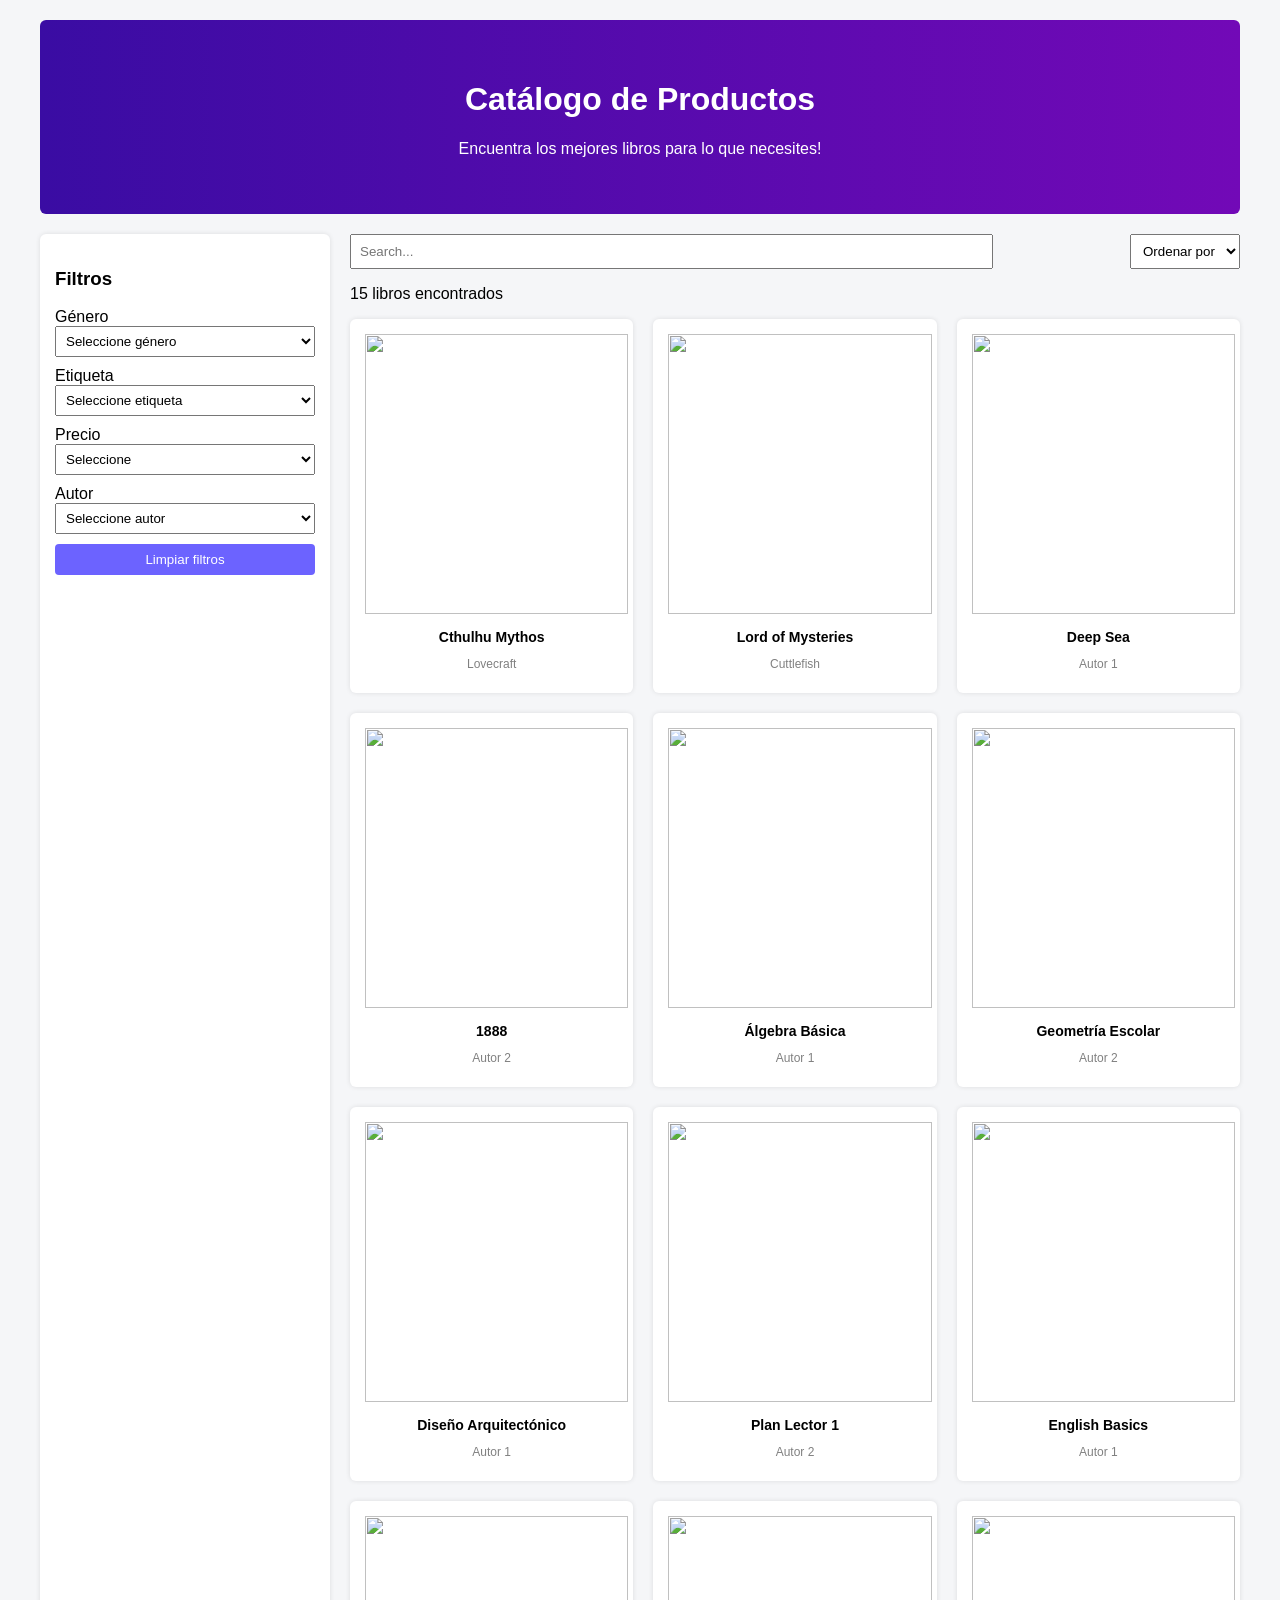
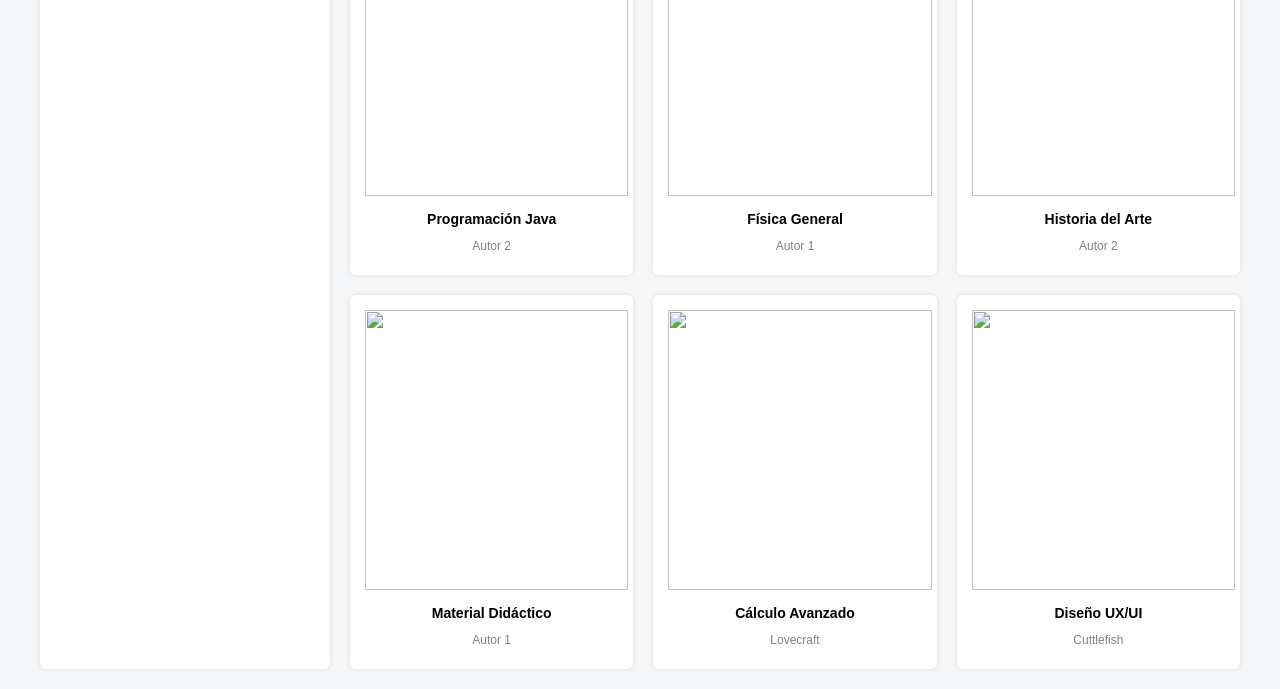
==== catalogo.html @ b5ae6706 "Cambios catalogo" ====
<!DOCTYPE html>
<html lang="es">
<head>
    <meta charset="UTF-8">
    <meta name="viewport" content="width=device-width, initial-scale=1.0">
    <title>Catálogo</title>
    <link rel="stylesheet" href="css/catalogo.css">
</head>
<body>

<div class="container">

    <div class="banner">
        <h1>Catálogo de Productos</h1>
        <p>Encuentra los mejores libros para lo que necesites!</p>
    </div>

    <div class="layout">

       
        <div class="filters">
            <h3>Filtros</h3>

            <label>Género</label>
            <select id="genero">
                <option>Seleccione género</option>
                <option>Universitarios</option>
                <option>Escolares</option>
                <option>Arquitectura y Diseño</option>
                <option>Literatura</option>
                <option>Infantil</option>
                <option>Idiomas</option>
                <option>Tecnología</option>
                <option>Ciencias</option>
                <option>Arte</option>
                <option>Material educativo</option>
            </select>

            <label>Etiqueta</label>
            <select id="etiqueta">
                <option>Seleccione etiqueta</option>
                <option>cálculo</option>
                <option>maquetas</option>
                <option>rápido</option>
                <option>económico</option>
                <option>plan lector</option>
                <option>universitario</option>
                <option>ingeniería</option>
            </select>

            <label>Precio</label>
            <select id="precio">
                <option>Seleccione</option>
                <option>0 - 50</option>
                <option>50 - 100</option>
                <option>100 - 200</option>
                <option>200+</option>
            </select>

            <label>Autor</label>
            <select id="autor">
                <option>Seleccione autor</option>
                <option>Lovecraft</option>
                <option>Cuttlefish</option>
                <option>Autor 1</option>
                <option>Autor 2</option>
            </select>

            <button onclick="limpiarFiltros()">Limpiar filtros</button>
        </div>

       
        <div class="catalog">

            <div class="top-bar">
                <input type="text" id="search" placeholder="Search...">
                <select id="orden">
                    <option>Ordenar por</option>
                </select>
            </div>

            <p id="contador"></p>

            <div class="grid" id="grid"></div>

        </div>

    </div>
</div>

<script src="js/catalogo.js"></script>
</body>
</html>
---- css/catalogo.css ----
body {
    margin: 0;
    font-family: Arial, sans-serif;
    background: #f5f6f8;
}

.container {
    padding: 20px 40px;
}

.banner {
    background: linear-gradient(90deg, #3a0ca3, #7209b7);
    color: white;
    padding: 40px;
    border-radius: 6px;
    text-align: center;
}

.layout {
    display: flex;
    margin-top: 20px;
    gap: 20px;
}

.filters {
    width: 260px;
    background: #fff;
    padding: 15px;
    border-radius: 6px;
    box-shadow: 0 0 5px rgba(0,0,0,0.1);
}

.filters select {
    width: 100%;
    margin-bottom: 10px;
    padding: 6px;
}

.filters button {
    width: 100%;
    padding: 8px;
    background: #6c63ff;
    border: none;
    color: white;
    border-radius: 4px;
}

.catalog {
    flex: 1;
}

.top-bar {
    display: flex;
    justify-content: space-between;
    margin-bottom: 15px;
}

#search {
    width: 70%;
    padding: 8px;
}

#orden {
    padding: 8px;
}

.grid {
    display: grid;
    grid-template-columns: repeat(3, 1fr);
    gap: 20px;
}

.card {
    background: white;
    padding: 10px;
    border-radius: 6px;
    text-align: center;
    box-shadow: 0 0 5px rgba(0,0,0,0.1);
}

.card img {
    width: 100%;
    height: 280px; 
    object-fit: contain; 
    background: #fff; 
    padding: 5px;
}

.card h4 {
    margin: 10px 0 5px;
    font-size: 14px;
}

.card p {
    font-size: 12px;
    color: gray;
}
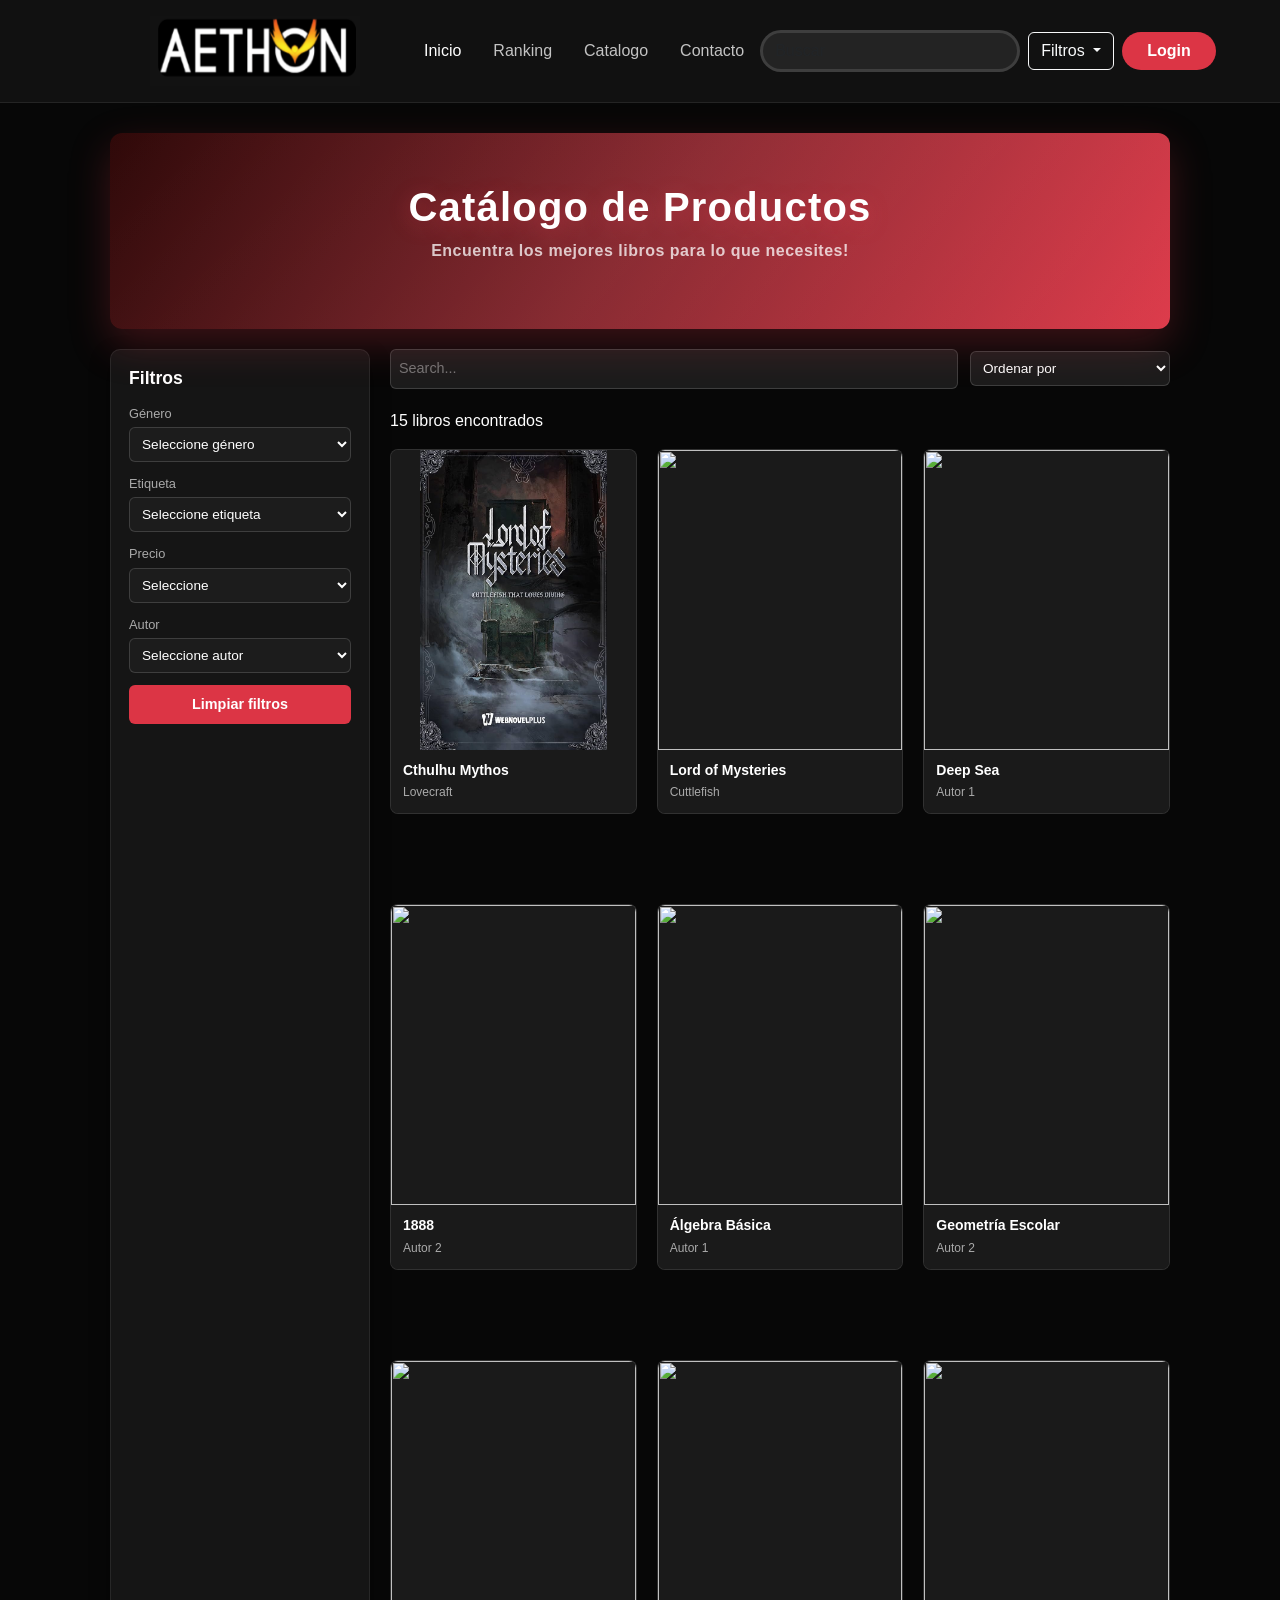
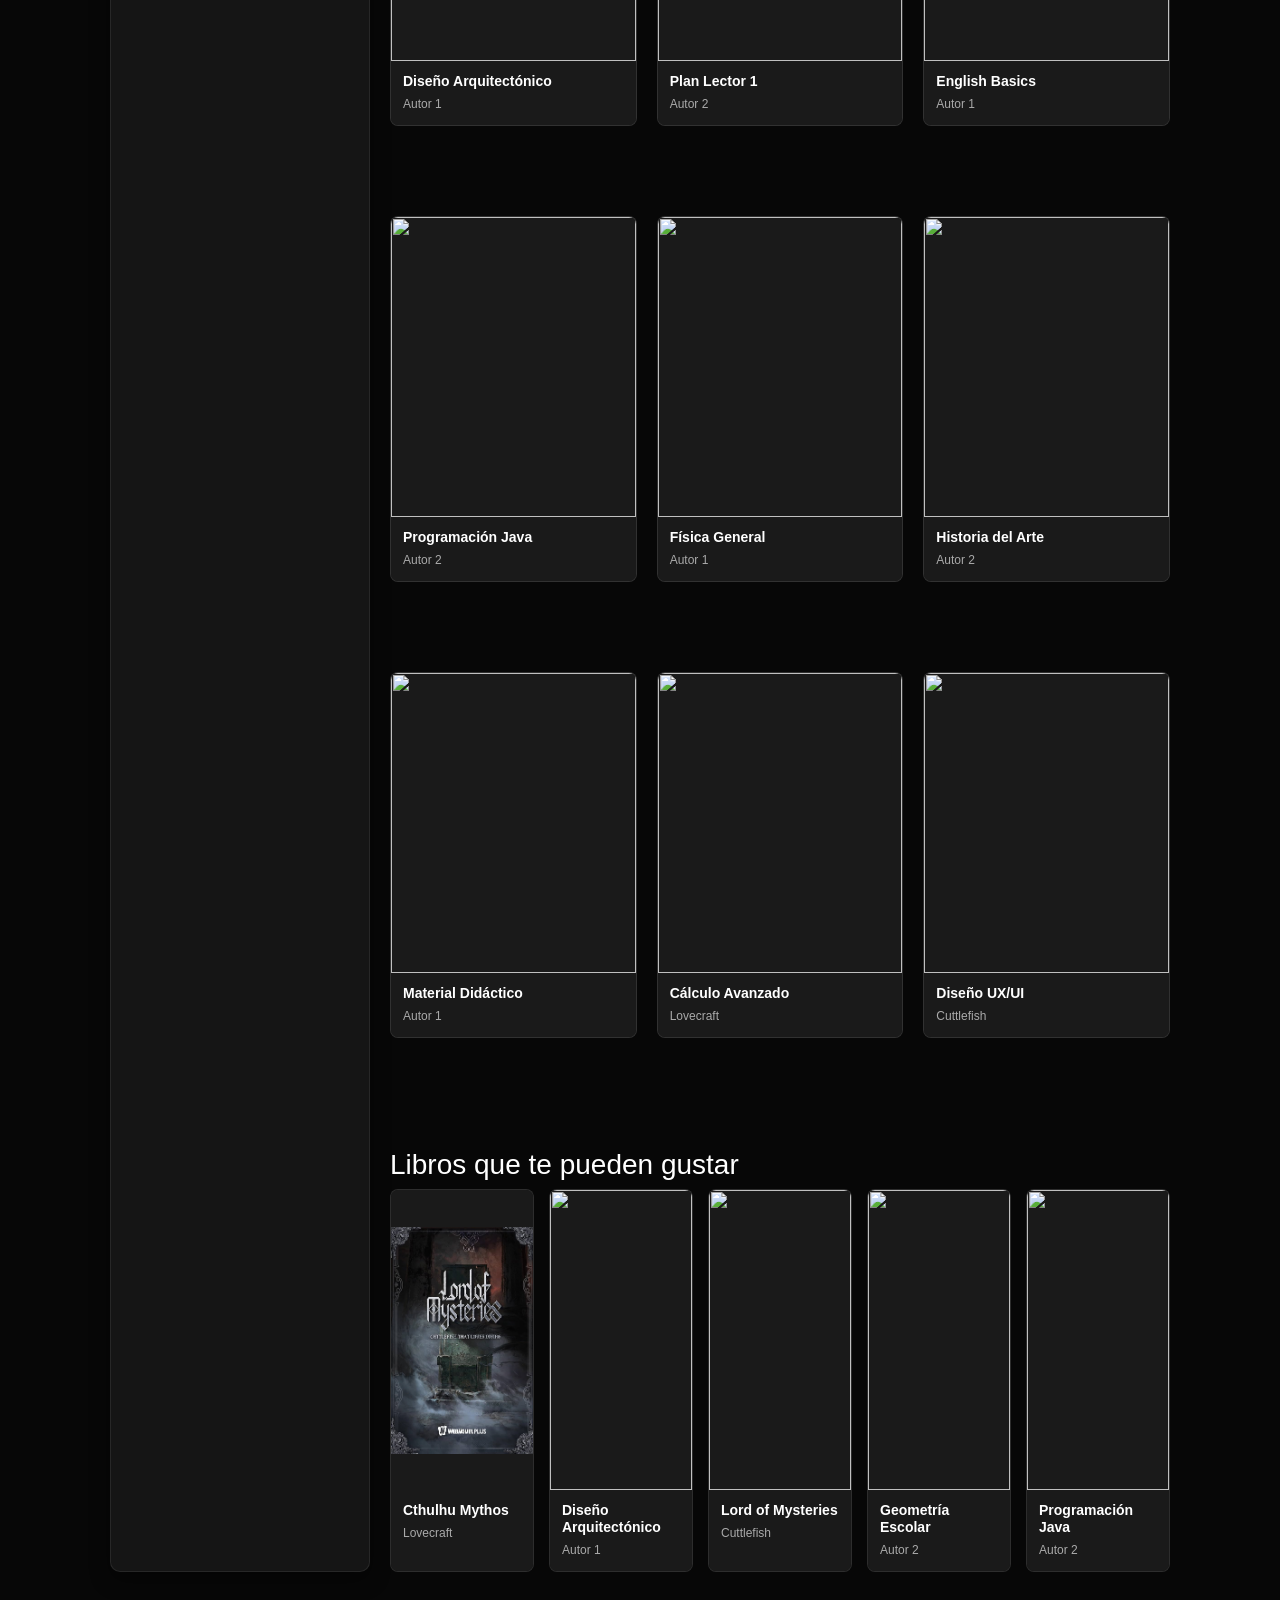
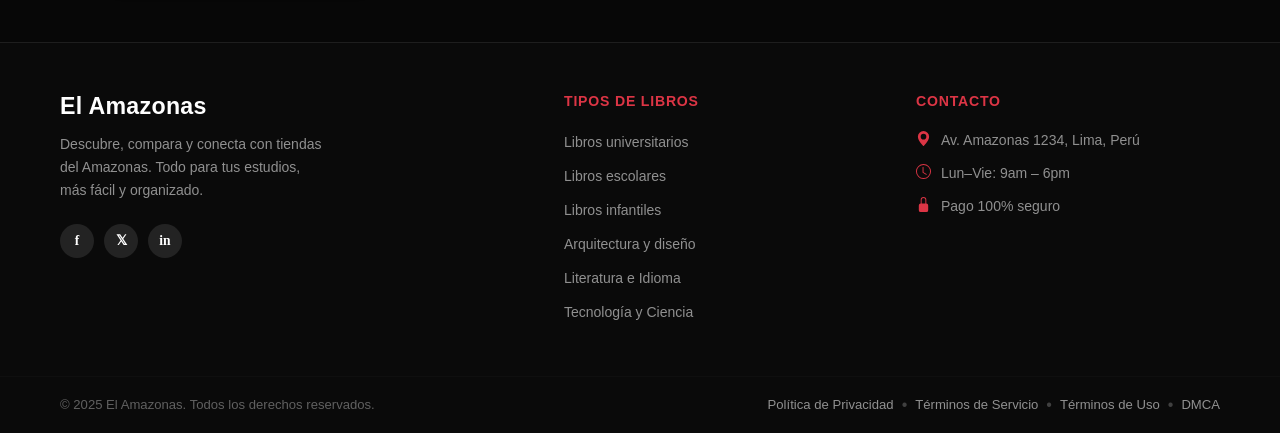
==== commit ebde91b8: "Termino de Catalogo" ====
--- a/catalogo.html
+++ b/catalogo.html
@@ -1,94 +1,139 @@
 <!DOCTYPE html>
 <html lang="es">
+
 <head>
     <meta charset="UTF-8">
     <meta name="viewport" content="width=device-width, initial-scale=1.0">
     <title>Catálogo</title>
-    <link rel="stylesheet" href="css/catalogo.css">
+
+    <!-- Estilos principales -->
+    <link rel="stylesheet" href="css/bootstrap.min.css">
+    <link rel="stylesheet" href="css/styles.css">
+
+    <!-- navbar reutilizable -->
+    <link href="css/navbar.css" rel="stylesheet">
+
+    <!-- estilos del footer -->
+    <link href="css/footer.css" rel="stylesheet">
+
+    <!-- estilos del catalogo -->
+    <link href="css/catalogo.css" rel="stylesheet">
+
 </head>
+
 <body>
+    <!-- Barra de navegación -->
+    <div id="navbar-placeholder"></div>
 
-<div class="container">
 
-    <div class="banner">
-        <h1>Catálogo de Productos</h1>
-        <p>Encuentra los mejores libros para lo que necesites!</p>
-    </div>
+    <div class="container">
 
-    <div class="layout">
-
-       
-        <div class="filters">
-            <h3>Filtros</h3>
-
-            <label>Género</label>
-            <select id="genero">
-                <option>Seleccione género</option>
-                <option>Universitarios</option>
-                <option>Escolares</option>
-                <option>Arquitectura y Diseño</option>
-                <option>Literatura</option>
-                <option>Infantil</option>
-                <option>Idiomas</option>
-                <option>Tecnología</option>
-                <option>Ciencias</option>
-                <option>Arte</option>
-                <option>Material educativo</option>
-            </select>
-
-            <label>Etiqueta</label>
-            <select id="etiqueta">
-                <option>Seleccione etiqueta</option>
-                <option>cálculo</option>
-                <option>maquetas</option>
-                <option>rápido</option>
-                <option>económico</option>
-                <option>plan lector</option>
-                <option>universitario</option>
-                <option>ingeniería</option>
-            </select>
-
-            <label>Precio</label>
-            <select id="precio">
-                <option>Seleccione</option>
-                <option>0 - 50</option>
-                <option>50 - 100</option>
-                <option>100 - 200</option>
-                <option>200+</option>
-            </select>
-
-            <label>Autor</label>
-            <select id="autor">
-                <option>Seleccione autor</option>
-                <option>Lovecraft</option>
-                <option>Cuttlefish</option>
-                <option>Autor 1</option>
-                <option>Autor 2</option>
-            </select>
-
-            <button onclick="limpiarFiltros()">Limpiar filtros</button>
+        <div class="banner">
+            <h1>Catálogo de Productos</h1>
+            <p>Encuentra los mejores libros para lo que necesites!</p>
         </div>
 
-       
-        <div class="catalog">
+        <div class="layout">
 
-            <div class="top-bar">
-                <input type="text" id="search" placeholder="Search...">
-                <select id="orden">
-                    <option>Ordenar por</option>
+
+            <div class="filters">
+                <h3>Filtros</h3>
+
+                <label>Género</label>
+                <select id="genero">
+                    <option>Seleccione género</option>
+                    <option>Universitarios</option>
+                    <option>Escolares</option>
+                    <option>Arquitectura y Diseño</option>
+                    <option>Literatura</option>
+                    <option>Infantil</option>
+                    <option>Idiomas</option>
+                    <option>Tecnología</option>
+                    <option>Ciencias</option>
+                    <option>Arte</option>
+                    <option>Material educativo</option>
                 </select>
+
+                <label>Etiqueta</label>
+                <select id="etiqueta">
+                    <option>Seleccione etiqueta</option>
+                    <option>cálculo</option>
+                    <option>maquetas</option>
+                    <option>rápido</option>
+                    <option>económico</option>
+                    <option>plan lector</option>
+                    <option>universitario</option>
+                    <option>ingeniería</option>
+                </select>
+
+                <label>Precio</label>
+                <select id="precio">
+                    <option>Seleccione</option>
+                    <option>0 - 50</option>
+                    <option>50 - 100</option>
+                    <option>100 - 200</option>
+                    <option>200+</option>
+                </select>
+
+                <label>Autor</label>
+                <select id="autor">
+                    <option>Seleccione autor</option>
+                    <option>Lovecraft</option>
+                    <option>Cuttlefish</option>
+                    <option>Autor 1</option>
+                    <option>Autor 2</option>
+                </select>
+
+                <button onclick="limpiarFiltros()">Limpiar filtros</button>
             </div>
 
-            <p id="contador"></p>
 
-            <div class="grid" id="grid"></div>
+            <div class="catalog">
+                
+                <div class="top-bar">
+                    <input type="text" id="search" placeholder="Search...">
+                    <select id="orden">
+                        <option value="">Ordenar por</option>
+                        <option value="precio-asc">Precio menor a mayor</option>
+                        <option value="precio-desc">Precio mayor a menor</option>
+                        <option value="az">A - Z</option>
+                    </select>
+                </div>
+
+                <p id="contador"></p>
+
+                <div class="grid" id="grid"></div>
+                <h3 class="recomendados-titulo">Libros que te pueden gustar</h3>
+                <div class="recomendados" id="recomendados"></div>
+
+            </div>
 
         </div>
+    </div>
+  <!-- Footer -->
+<div id="footer-placeholder"></div>
 
-    </div>
-</div>
+<!-- Scripts -->
+<script src="js/bootstrap.bundle.min.js"></script>
+<script src="js/catalogo.js"></script>
 
-<script src="js/catalogo.js"></script>
+<script>
+function loadComponent(url, elementId, callback) {
+    fetch(url)
+        .then(r => r.text())
+        .then(html => {
+            document.getElementById(elementId).innerHTML = html;
+            if (callback) callback();
+        })
+        .catch(err => console.error('Error cargando ' + url + ':', err));
+}
+
+document.addEventListener('DOMContentLoaded', function () {
+    loadComponent('navbar.html', 'navbar-placeholder');
+    loadComponent('footer.html', 'footer-placeholder');
+});
+</script>
+
 </body>
 </html>
 
--- a/css/styles.css
+++ b/css/styles.css
@@ -0,0 +1,349 @@
+html, body {
+    margin: 0;
+    padding: 0;
+    min-height: 100%;
+    background: #000000;
+    color: #ffffff;
+    font-family: 'Roboto', sans-serif;
+}
+
+/* Main Styles */
+.main-content {
+    max-width: 1200px;
+    margin: 0 auto;
+    padding: 0;
+}
+
+/* Libros Destacados Section */
+.libros-destacados {
+    padding: 40px 20px;
+    background: #070707;
+}
+
+.seccion-contenedor {
+    max-width: 1200px;
+    margin: 0 auto;
+}
+
+.titulo-destacado {
+    font-size: 2.5rem;
+    font-weight: 700;
+    margin-bottom: 30px;
+    color: #ffffff;
+}
+
+.libros-grid {
+    display: grid;
+    grid-template-columns: repeat(auto-fit, minmax(250px, 1fr));
+    gap: 20px;
+    justify-items: stretch;
+}
+
+@media (min-width: 768px) {
+    .libros-grid {
+        grid-template-columns: repeat(4, 1fr);
+    }
+}
+
+@media (max-width: 767.98px) {
+    .libros-grid {
+        grid-template-columns: repeat(2, 1fr);
+    }
+}
+
+.libro-card {
+    background: #1a1a1a;
+    border: 1px solid rgba(255, 255, 255, 0.1);
+    border-radius: 8px;
+    overflow: hidden;
+    display: flex;
+    flex-direction: column;
+    height: 100%;
+    transition: transform 0.3s ease, box-shadow 0.3s ease;
+}
+
+.libro-card:hover {
+    transform: translateY(-5px);
+    box-shadow: 0 8px 16px rgba(220, 53, 69, 0.3);
+}
+
+.libro-card-img {
+    width: 100%;
+    height: 300px;
+    object-fit: cover;
+    display: block;
+}
+
+.libro-card-body {
+    padding: 16px;
+    flex-grow: 1;
+    display: flex;
+    flex-direction: column;
+}
+
+.libro-card-title {
+    font-size: 1rem;
+    font-weight: 600;
+    margin: 0 0 8px 0;
+    color: #ffffff;
+}
+
+.libro-card-author {
+    font-size: 0.875rem;
+    color: #b0b0b0;
+    margin: 0;
+    flex-grow: 1;
+}
+
+/* Featured Book Section */
+.featured-book-section {
+    padding: 40px 20px;
+    background: #070707;
+}
+
+.featured-book-contenedor {
+    max-width: 1200px;
+    margin: 0 auto;
+    padding: 30px;
+    background: #1a1a1a;
+    border: 1px solid rgba(255, 255, 255, 0.1);
+    border-radius: 8px;
+}
+
+.featured-book {
+    display: flex;
+    gap: 40px;
+    align-items: center;
+}
+
+.featured-book-content {
+    flex: 1;
+    min-width: 0;
+}
+
+.featured-book-image {
+    flex: 0 0 auto;
+    min-width: 200px;
+}
+
+.featured-book-image img {
+    width: 100%;
+    max-width: 250px;
+    height: auto;
+    border-radius: 8px;
+}
+
+.featured-category {
+    display: inline-block;
+    color: #00cc00;
+    font-weight: 600;
+    font-size: 0.875rem;
+    margin-bottom: 10px;
+}
+
+.featured-book-title {
+    font-size: 1.75rem;
+    font-weight: 700;
+    color: #ffffff;
+    margin: 0 0 10px 0;
+}
+
+.featured-book-author {
+    font-size: 1rem;
+    color: #b0b0b0;
+    margin: 0 0 15px 0;
+}
+
+.featured-book-description {
+    font-size: 0.95rem;
+    color: #d0d0d0;
+    line-height: 1.6;
+    margin: 0 0 20px 0;
+}
+
+.featured-book-link {
+    display: inline-block;
+    color: #dc3545;
+    text-decoration: none;
+    font-weight: 600;
+    transition: color 0.3s ease;
+}
+
+.featured-book-link:hover {
+    color: #ff4444;
+}
+
+@media (max-width: 991.98px) {
+    .featured-book {
+        flex-direction: column;
+        gap: 20px;
+    }
+
+    .featured-book-image {
+        width: 100%;
+        max-width: 300px;
+    }
+}
+/* Libro Grande Section */
+.libro-destacada-grande {
+    padding: 40px 20px;
+    background: #070707;
+}
+
+.libro-grande-contenedor {
+    max-width: 1200px;
+    margin: 0 auto;
+    padding: 40px;
+    background: #1a1a1a;
+    border: 1px solid rgba(255, 255, 255, 0.1);
+    border-radius: 8px;
+}
+
+.libro-grande {
+    display: flex;
+    gap: 50px;
+    align-items: center;
+}
+
+.libro-grande-content {
+    flex: 1;
+    min-width: 0;
+}
+
+.libro-grande-image {
+    flex: 0 0 auto;
+}
+
+.libro-grande-image img {
+    width: 100%;
+    max-width: 320px;
+    height: auto;
+    border-radius: 8px;
+    box-shadow: 0 4px 20px rgba(0, 0, 0, 0.5);
+}
+
+.libro-grande-category {
+    display: inline-block;
+    color: #dc3545;
+    font-weight: 700;
+    font-size: 0.875rem;
+    margin-bottom: 15px;
+    text-transform: uppercase;
+    letter-spacing: 1px;
+}
+
+.libro-grande-titulo {
+    font-size: 2.5rem;
+    font-weight: 700;
+    color: #ffffff;
+    margin: 0 0 12px 0;
+    line-height: 1.2;
+}
+
+.libro-grande-autor {
+    font-size: 1.1rem;
+    color: #b0b0b0;
+    margin: 0 0 20px 0;
+}
+
+.libro-grande-descripcion {
+    font-size: 1rem;
+    color: #d0d0d0;
+    line-height: 1.7;
+    margin: 0 0 25px 0;
+}
+
+.libro-grande-link {
+    display: inline-block;
+    color: #dc3545;
+    text-decoration: none;
+    font-weight: 700;
+    font-size: 1rem;
+    transition: color 0.3s ease;
+}
+
+.libro-grande-link:hover {
+    color: #ff4444;
+}
+
+@media (max-width: 991.98px) {
+    .libro-grande {
+        flex-direction: column;
+        gap: 30px;
+    }
+
+    .libro-grande-content {
+        text-align: center;
+    }
+
+    .libro-grande-image {
+        width: 100%;
+        max-width: 350px;
+    }
+
+    .libro-grande-titulo {
+        font-size: 2rem;
+    }
+}
+
+@media (max-width: 767.98px) {
+    /* Cambio móvil: achicar y reorganizar divs para pantallas pequeñas */
+    .libros-grid {
+        grid-template-columns: 1fr;
+    }
+
+    .libro-card-img {
+        height: 220px;
+    }
+
+    .libro-card-body {
+        padding: 14px;
+    }
+
+    .libro-card-title {
+        font-size: 0.95rem;
+    }
+
+    .titulo-destacado {
+        font-size: 1.75rem;
+    }
+
+    .featured-book-contenedor {
+        padding: 20px;
+    }
+
+    .featured-book {
+        flex-direction: column;
+        gap: 20px;
+    }
+
+    .featured-book-image img {
+        width: 100%;
+        max-width: 100%;
+    }
+
+    .featured-book-title {
+        font-size: 1.3rem;
+    }
+
+    .featured-book-description {
+        font-size: 0.9rem;
+    }
+
+    .libro-grande-contenedor {
+        padding: 20px;
+    }
+
+    .libro-grande {
+        gap: 20px;
+    }
+
+    .libro-grande-image img {
+        max-width: 100%;
+        width: 100%;
+    }
+
+    .libro-grande-titulo {
+        font-size: 1.5rem;
+    }
+}
--- a/css/navbar.css
+++ b/css/navbar.css
@@ -0,0 +1,86 @@
+/* Estilos para la barra de navegación */
+/* Movido desde style.css para reutilización en otras páginas */
+
+.custom-header {
+    background: #111;
+    border-bottom: 1px solid rgba(255, 255, 255, 0.08);
+}
+
+.custom-navbar {
+    padding: 1rem 0;
+}
+
+.navbar-dark .navbar-nav .nav-link {
+    color: rgba(255, 255, 255, 0.75);
+    font-weight: 500;
+    padding: 0.65rem 1rem;
+}
+
+/*verlo, falla en seleccion automatica en el libro no se quita la seleccion*/
+.navbar-dark .navbar-nav .nav-link:hover,
+.navbar-dark .navbar-nav .nav-link.active {
+    color: #ffffff;
+}
+
+.dropdown-menu-dark {
+    background-color: #151515;
+    border: 1px solid rgba(255, 255, 255, 0.08);
+}
+
+.dropdown-menu-dark .dropdown-item {
+    color: rgba(255, 255, 255, 0.88);
+}
+
+.dropdown-menu-dark .dropdown-item:hover {
+    background-color: rgba(255, 255, 255, 0.08);
+    color: #ffffff;
+}
+
+.search-group {
+    min-width: 260px;
+    border-radius: 50px;
+    overflow: hidden;
+    background: rgba(255, 255, 255, 0.08);
+    border: 3px solid rgba(255, 255, 255, 0.12);
+}
+
+.search-input {
+    border: none;
+    background: transparent;
+    color: #ffffff;
+    box-shadow: none;
+}
+
+.search-input:focus {
+    border: none;
+    box-shadow: none;
+}
+
+.btn-login {
+    background-color: #dc3545;
+    color: #ffffff;
+    font-weight: 600;
+    border-color: transparent;
+}
+
+.btn-login:hover {
+    background-color: #c82333;
+}
+
+@media (max-width: 991.98px) {
+    .search-group {
+        min-width: 180px;
+    }
+}
+
+@media (max-width: 767.98px) {
+    .search-group {
+        display: none !important;
+    }
+}
+
+/*definir el tamaño del logo*/
+.logo{
+    width: 210px;
+    height: 70px;
+}
--- a/css/footer.css
+++ b/css/footer.css
@@ -0,0 +1,218 @@
+/* =========================================================
+   Footer Styles
+   ========================================================= */
+ 
+.main-footer {
+    background-color: #0a0a0a;
+    color: #ffffff;
+    font-family: Arial, sans-serif;
+    border-top: 1px solid #1e1e1e;
+    width: 100%;
+}
+ 
+/* ── Body / 3-column grid ── */
+.footer-body {
+    max-width: 1200px;
+    margin: 0 auto;
+    padding: 50px 20px 42px;
+}
+ 
+.footer-grid {
+    display: grid;
+    grid-template-columns: 1.5fr 1fr 1fr;
+    gap: 48px;
+}
+ 
+/* ── Brand column ── */
+.footer-brand-title {
+    font-size: 1.45rem;
+    font-weight: 700;
+    color: #ffffff;
+    margin-bottom: 12px;
+    letter-spacing: 0.3px;
+}
+ 
+.footer-brand-desc {
+    color: #909090;
+    font-size: 0.875rem;
+    line-height: 1.65;
+    margin-bottom: 22px;
+    max-width: 270px;
+}
+ 
+/* Social buttons */
+.footer-social {
+    display: flex;
+    gap: 10px;
+}
+ 
+.footer-social-btn {
+    width: 34px;
+    height: 34px;
+    border-radius: 50%;
+    background: rgba(255, 255, 255, 0.10);
+    color: #ffffff;
+    display: inline-flex;
+    align-items: center;
+    justify-content: center;
+    text-decoration: none;
+    font-size: 0.85rem;
+    font-weight: 700;
+    font-family: Georgia, serif;
+    transition: background 0.2s, transform 0.2s;
+    line-height: 1;
+}
+ 
+.footer-social-btn:hover {
+    background: #dc3545;
+    color: #ffffff;
+    transform: translateY(-2px);
+}
+ 
+/* ── Column titles ── */
+.footer-col-title {
+    color: #dc3545;
+    font-size: 0.88rem;
+    font-weight: 700;
+    text-transform: uppercase;
+    letter-spacing: 0.8px;
+    margin-bottom: 20px;
+}
+ 
+/* ── Links list ── */
+.footer-links {
+    list-style: none;
+    padding: 0;
+    margin: 0;
+}
+ 
+.footer-links li {
+    margin-bottom: 10px;
+}
+ 
+.footer-links a {
+    color: #909090;
+    text-decoration: none;
+    font-size: 0.875rem;
+    transition: color 0.2s;
+}
+ 
+.footer-links a:hover {
+    color: #ffffff;
+}
+ 
+/* ── Contact list ── */
+.footer-contact-list {
+    list-style: none;
+    padding: 0;
+    margin: 0;
+}
+ 
+.footer-contact-list li {
+    display: flex;
+    align-items: flex-start;
+    gap: 10px;
+    color: #909090;
+    font-size: 0.875rem;
+    margin-bottom: 13px;
+    line-height: 1.45;
+}
+ 
+.footer-contact-icon {
+    color: #dc3545;
+    flex-shrink: 0;
+    margin-top: 1px;
+    display: flex;
+    align-items: center;
+}
+ 
+/* ── Divider ── */
+.footer-divider {
+    border: none;
+    border-top: 1px solid #1e1e1e;
+    margin: 0;
+}
+ 
+/* ── Footer bottom bar ── */
+.footer-bottom {
+    max-width: 1200px;
+    margin: 0 auto;
+    padding: 16px 20px;
+    display: flex;
+    justify-content: space-between;
+    align-items: center;
+    flex-wrap: wrap;
+    gap: 8px;
+}
+ 
+.footer-copyright {
+    color: #606060;
+    font-size: 0.82rem;
+}
+ 
+.footer-legal {
+    display: flex;
+    align-items: center;
+    flex-wrap: wrap;
+    gap: 0;
+}
+ 
+.footer-legal a {
+    color: #909090;
+    text-decoration: none;
+    font-size: 0.82rem;
+    transition: color 0.2s;
+}
+ 
+.footer-legal a:hover {
+    color: #ffffff;
+}
+ 
+.separator {
+    margin: 0 8px;
+    color: #404040;
+}
+ 
+/* ── Responsive ── */
+@media (max-width: 900px) {
+    .footer-grid {
+        grid-template-columns: 1fr 1fr;
+        gap: 36px;
+    }
+ 
+    .footer-brand {
+        grid-column: 1 / -1;
+    }
+ 
+    .footer-brand-desc {
+        max-width: 100%;
+    }
+}
+ 
+@media (max-width: 576px) {
+    .footer-grid {
+        grid-template-columns: 1fr;
+        gap: 28px;
+    }
+ 
+    .footer-brand {
+        grid-column: auto;
+    }
+ 
+    .footer-bottom {
+        flex-direction: column;
+        align-items: center;
+        text-align: center;
+        gap: 10px;
+    }
+ 
+    .footer-legal {
+        justify-content: center;
+    }
+}
+ 
+/* Prevent body margin from creating white gap */
+body {
+    margin: 0;
+    padding: 0;
+}
--- a/css/catalogo.css
+++ b/css/catalogo.css
@@ -2,19 +2,59 @@
 body {
     margin: 0;
     font-family: Arial, sans-serif;
-    background: #f5f6f8;
-}
+    background: #070707;
+    color: white;
+}
+
 
 .container {
-    padding: 20px 40px;
+    padding: 0 40px;
 }
 
 .banner {
-    background: linear-gradient(90deg, #3a0ca3, #7209b7);
-    color: white;
-    padding: 40px;
-    border-radius: 6px;
+    margin-top: 30px;
+    padding: 50px 30px;
+    border-radius: 12px;
     text-align: center;
+    position: relative;
+    overflow: hidden;
+
+    /* degradado pro */
+    background: linear-gradient(120deg, #270000, #dc3545);
+
+    /* profundidad */
+    box-shadow: 0 15px 40px rgba(220, 53, 69, 0.25);
+
+}
+
+.banner::before {
+    content: "";
+    position: absolute;
+    top: 0;
+    left: -50%;
+    width: 200%;
+    height: 100%;
+    background: linear-gradient(
+        120deg,
+        transparent,
+        rgba(255,255,255,0.08),
+        transparent
+    );
+    transform: skewX(-20deg);
+}
+.banner h1 {
+    font-size: 2.5rem;
+    font-weight: 700;
+    letter-spacing: 1.2px;
+    text-shadow: 0 4px 20px rgba(220,53,69,0.4);
+}
+
+/* SUBTEXTO */
+.banner p {
+    font-weight: 700;
+    font-size: 1rem;
+    color: rgba(255,255,255,0.75);
+    letter-spacing: 0.5px;
 }
 
 .layout {
@@ -25,36 +65,105 @@
 
 .filters {
     width: 260px;
-    background: #fff;
-    padding: 15px;
-    border-radius: 6px;
-    box-shadow: 0 0 5px rgba(0,0,0,0.1);
+    background: #151515;
+    padding: 18px;
+    border-radius: 10px;
+    border: 1px solid rgba(255,255,255,0.08);
+    box-shadow: 0 8px 20px rgba(0,0,0,0.4);
+    margin-bottom: 70px
+}
+
+.filters h3 {
+    font-size: 1.1rem;
+    margin-bottom: 15px;
+    color: #ffffff;
+    font-weight: 600;
+}
+.filters label {
+    font-size: 0.8rem;
+    color: #aaaaaa;
+    margin-bottom: 4px;
+    display: block;
 }
 
 .filters select {
     width: 100%;
-    margin-bottom: 10px;
-    padding: 6px;
+    margin-bottom: 12px;
+    padding: 8px;
+    border-radius: 6px;
+    background: #1c1c1c;
+    color: #ffffff;
+    border: 1px solid rgba(255,255,255,0.15);
+    font-size: 0.85rem;
+    transition: 0.2s;
+}
+.filters select:focus {
+    border-color: #dc3545;
+    outline: none;
+    box-shadow: 0 0 0 1px rgba(220,53,69,0.3);
 }
 
 .filters button {
     width: 100%;
-    padding: 8px;
-    background: #6c63ff;
+    padding: 9px;
+    background: #dc3545;
     border: none;
     color: white;
-    border-radius: 4px;
-}
-
-.catalog {
-    flex: 1;
-}
-
+    border-radius: 6px;
+    font-size: 0.9rem;
+    font-weight: 600;
+    transition: 0.3s;
+}
+
+.filters button:hover {
+    background: #ff4d5a;
+    box-shadow: 0 4px 12px rgba(220,53,69,0.4);
+}
 .top-bar {
     display: flex;
     justify-content: space-between;
-    margin-bottom: 15px;
-}
+    align-items: center;
+    gap: 12px;
+    margin-bottom: 20px;
+}
+
+
+#search {
+    flex: 1;
+    padding: 9px 12px;
+    border-radius: 6px;
+    background: #1c1c1c;
+    color: #ffffff;
+    border: 1px solid rgba(255,255,255,0.15);
+    font-size: 0.9rem;
+}
+
+
+#orden {
+    width: 200px;
+    padding: 9px 10px;
+    border-radius: 6px;
+    background: #1c1c1c;
+    color: #ffffff;
+    border: 1px solid rgba(255,255,255,0.15);
+    font-size: 0.85rem;
+    transition: 0.2s;
+}
+
+
+#search:focus,
+#orden:focus {
+    outline: none;
+    border-color: #dc3545;
+    box-shadow: 0 0 0 1px rgba(220,53,69,0.3);
+}
+
+
+.catalog {
+    flex: 1;
+}
+
+
 
 #search {
     width: 70%;
@@ -72,27 +181,118 @@
 }
 
 .card {
-    background: white;
-    padding: 10px;
-    border-radius: 6px;
-    text-align: center;
-    box-shadow: 0 0 5px rgba(0,0,0,0.1);
+    background: #1a1a1a;
+    border: 1px solid rgba(255,255,255,0.1);
+    border-radius: 8px;
+    overflow: hidden;
+    display: flex;
+    flex-direction: column;
+    transition: 0.3s;
+    margin-bottom: 70px;
 }
 
 .card img {
-    width: 100%;
-    height: 280px; 
-    object-fit: contain; 
-    background: #fff; 
-    padding: 5px;
-}
+     width: 100%;
+    height: 300px;
+    object-fit: contain;
+    background: #1a1a1a; /* o #1a1a1a para que combine */
+}
+.card-content {
+    background: #1c1c1c;
+    padding: 12px;
+}
+
 
 .card h4 {
-    margin: 10px 0 5px;
+    margin: 0 0 5px;
     font-size: 14px;
+    font-weight: 600;
+    color: white;
 }
 
 .card p {
+    margin: 0;
     font-size: 12px;
-    color: gray;
-}
+    color: #aaa;
+}
+.card:hover {
+    transform: translateY(-5px);
+    box-shadow: 0 8px 16px rgba(220,53,69,0.3);
+}
+
+.card-body {
+    padding: 12px;
+    background: #1a1a1a;
+}
+
+
+input, select {
+    background: #1c1c1c;
+    color: white;
+    border: 1px solid rgba(255,255,255,0.2);
+}
+
+.recomendados-titulo {
+    color: white;
+    margin-top: 40px;
+}
+
+.recomendados {
+    display: grid;
+    grid-template-columns: repeat(5, 1fr);
+    gap: 15px;
+}
+
+.recomendados .card {
+    background: #151515;
+    color: white;
+    border: 1px solid rgba(255,255,255,0.1);
+}
+
+@media (max-width: 768px) {
+
+    /* layout pasa a vertical */
+    .layout {
+        flex-direction: column;
+    }
+
+    /* filtros ocupan todo el ancho */
+    .filters {
+        width: 100%;
+    }
+
+    /* top bar se acomoda */
+    .top-bar {
+        flex-direction: column;
+        gap: 10px;
+    }
+
+    #search {
+        width: 100%;
+    }
+
+    #orden {
+        width: 100%;
+    }
+
+    /* grid de libros */
+    .grid {
+        grid-template-columns: repeat(2, 1fr);
+    }
+
+    /* recomendados */
+    .recomendados {
+        grid-template-columns: repeat(2, 1fr);
+    }
+}
+
+@media (max-width: 480px) {
+
+    .grid {
+        grid-template-columns: 1fr;
+    }
+
+    .recomendados {
+        grid-template-columns: 1fr;
+    }
+}
